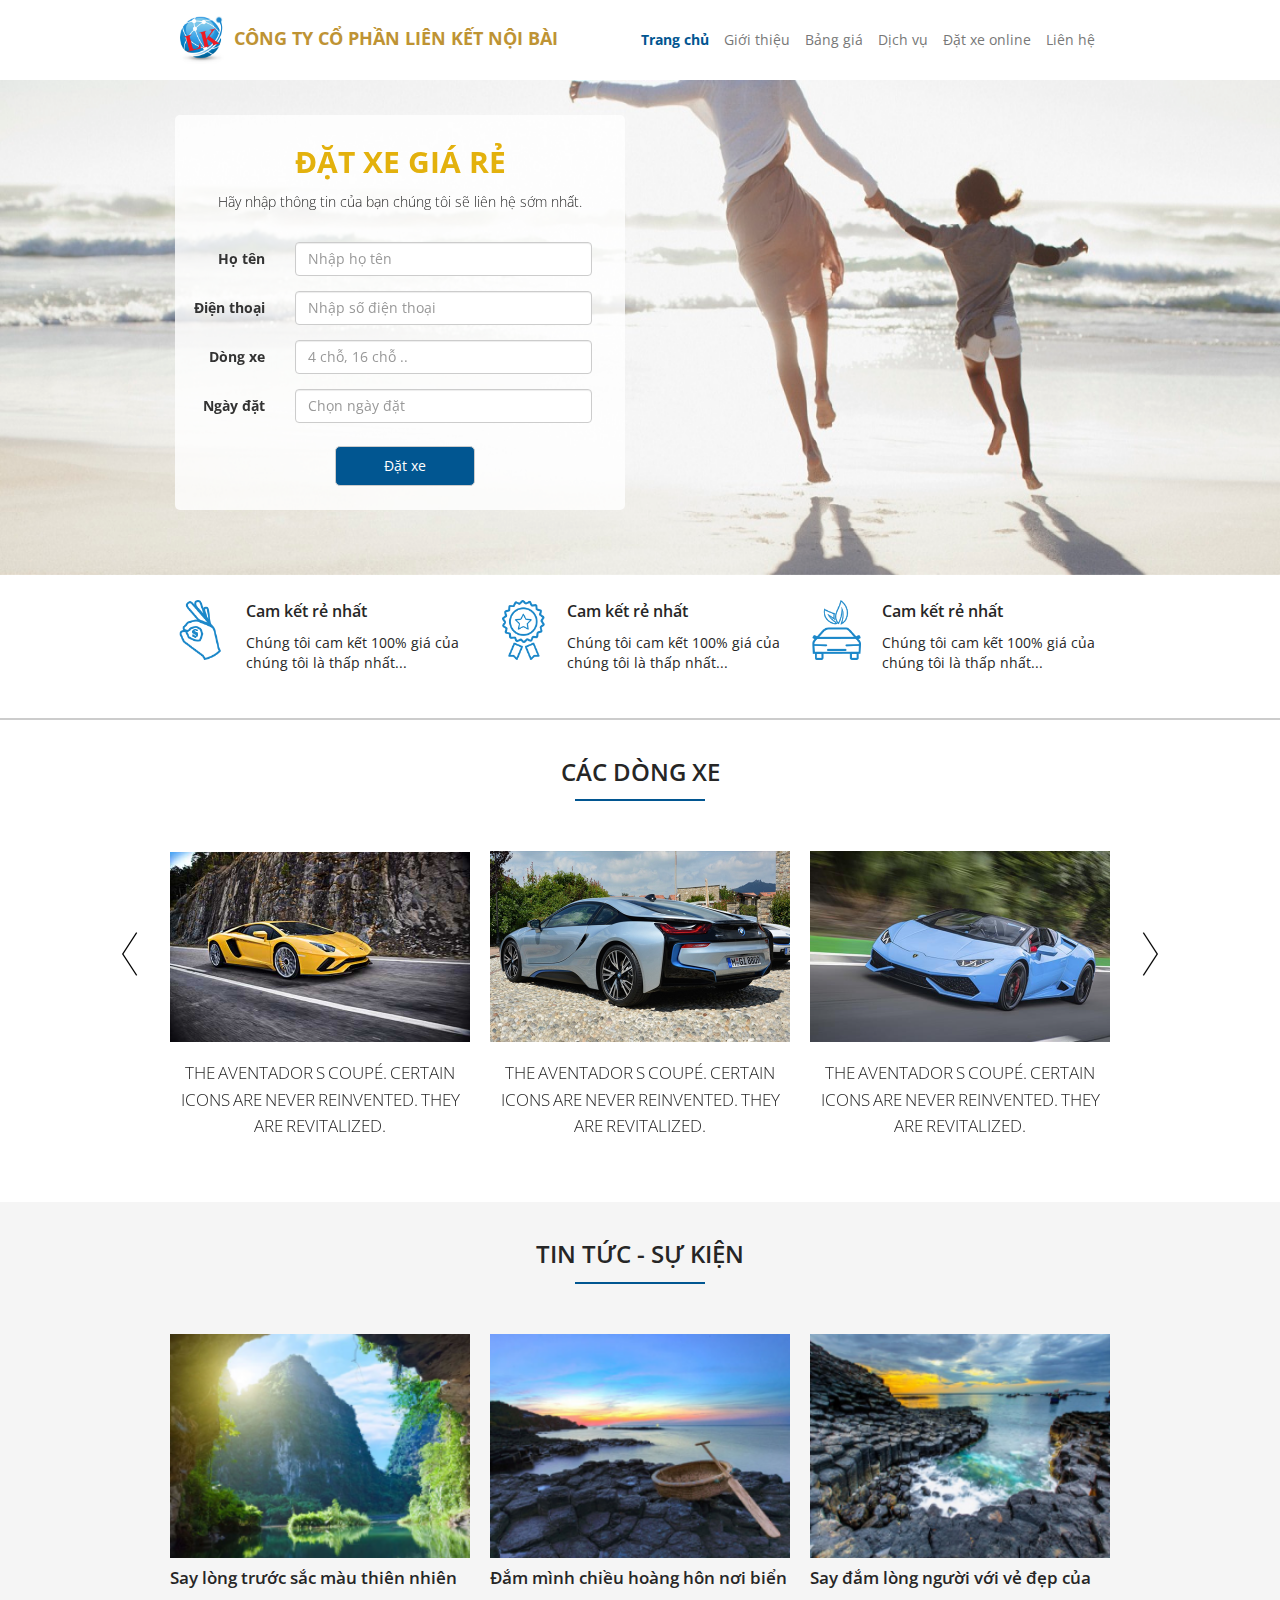
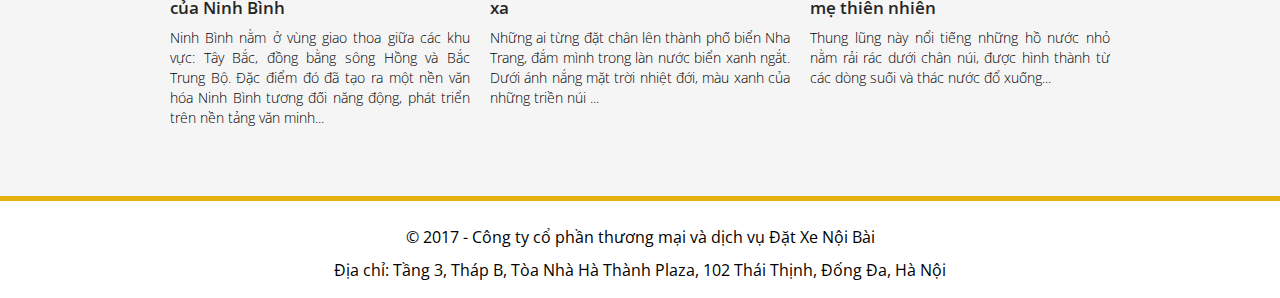
==== index.html @ 9df7e5ad "first commit" ====
<!DOCTYPE html>
<html lang="en">
<head>
	<meta charset="UTF-8">
	<title>Công ty cổ phần liên kết nội bài</title>
	<meta name="viewport" content="width=device-width, initial-scale=1">
	<link rel="stylesheet" href="bootstrap/css/bootstrap.css">
	<link rel="stylesheet" href="jquery-ui/jquery-ui.min.css">
	<link rel="stylesheet" href="CSS/owl.carousel.min.css">
	<link rel="stylesheet" href="CSS/style.css">
	<link href="https://fonts.googleapis.com/css?family=Open+Sans:300,400,600,700" rel="stylesheet">
</head>
<body>
	
	<header class="header">

		<div class="header-content">
			<nav class="navbar navbar-default fix-nav" role="navigation">
				<!-- <div class="container-fluid"> -->
					<!-- Brand and toggle get grouped for better mobile display -->
					<div class="navbar-header">
						<button type="button" class="navbar-toggle fix-navbar-toggle" data-toggle="collapse" data-target=".navbar-ex1-collapse">
							<span class="sr-only">Toggle navigation</span>
							<span class="icon-bar fix-icon-bar"></span>
							<span class="icon-bar fix-icon-bar"></span>
							<span class="icon-bar fix-icon-bar"></span>
							<span class="icon-bar fix-icon-bar"></span>
						</button>
						<a class="navbar-brand fix_a_navbar-brand" href="#">
							
							<p class="content-logo"><img src="images/logo.jpg" alt="" class="image-logo" style="margin-right:10px">Công ty cổ phần liên kết Nội Bài</p>
						</a>
					</div>
			
					<!-- Collect the nav links, forms, and other content for toggling -->
					<div class="collapse navbar-collapse navbar-ex1-collapse fix_collapse">
						<ul class="nav navbar-nav navbar-right">
							<li><a href="#" class="active">Trang chủ</a></li>
							<li><a href="#">Giới thiệu</a></li>
							<li><a href="#">Bảng giá</a></li>
							<li><a href="#">Dịch vụ</a></li>
							<li><a href="#">Đặt xe online</a></li>
							<li><a href="#">Liên hệ</a></li>
						</ul>
					</div><!-- /.navbar-collapse -->
				<!-- </div> -->
			</nav>
		</div> <!-- END HEADER-CONTENT -->

	</header> <!-- END HEADER -->

	<div class="main-content">

		<div class="slider">
			

			<div id="carousel-example-generic" class="carousel slide" data-ride="carousel">
			
				<div class="carousel-inner" role="listbox">

					<div class="item active">
						<img src="images/anh6.jpg" alt="...">
					</div>
					<div class="item">
						<img src="images/anh6.jpg" alt="...">
					</div>

				</div>
			</div>
		

			<div class="div-form">
				
				<div class="form1">

					<div class="form-header">
						Đặt xe giá rẻ
					</div>
					<div class="form-title">
						Hãy nhập thông tin của bạn chúng tôi sẽ liên hệ sớm nhất.
					</div>

					<div class="form-content">

						<form class="form-horizontal">
							<div class="form-group">
								<label class="control-label col-sm-3" for="email">Họ tên</label>
								<div class="col-sm-9">
									<input type="email" class="form-control fix-input-form-control" id="email" placeholder="Nhập họ tên">
								</div>
							</div>
							<div class="form-group">
								<label class="control-label col-sm-3" for="pwd">Điện thoại</label>
								<div class="col-sm-9"> 
									<input type="password" class="form-control fix-input-form-control" id="pwd" placeholder="Nhập số điện thoại">
								</div>
							</div>
							<div class="form-group">
								<label class="control-label col-sm-3" for="pwd">Dòng xe</label>
								<div class="col-sm-9"> 
									<input type="password" class="form-control fix-input-form-control" id="pwd" placeholder="4 chỗ, 16 chỗ ..">
								</div>
							</div>
							<div class="form-group">
								<label class="control-label col-sm-3" for="pwd">Ngày đặt</label>
								<div class="col-sm-9"> 

									<input type="text" class="form-control fix-input-form-control" id="datepicker" placeholder="Chọn ngày đặt"><i class="fa fa-calendar-o calender-in-form" aria-hidden="true"></i>
									

								</div>
							</div>
							<div class="form-group"> 
								<div class="col-sm-offset-4 col-sm-10 fix_button_submit">
									<button type="submit" class="btn btn-default submit">Đặt xe</button>
								</div>
							</div>
						</form>
						
					</div>

				</div>	
			
			</div> 
	
		</div> 
		
		<div class="services reset-0">

			<div class="div-services">

				<div class="col-sm-4 col-xs-4 reset-left">
					<div class="col-sm-3 reset-0">
						<div class="div-img">
							<img src="images/86c2e55bd0b771bb97504ca73b052439.png" alt="" class="img-one-service">	
						</div>
					</div>

					<div class="col-sm-9 reset-0 padding-5-left">
						<div>
							<p class="service-title">Cam kết rẻ nhất</p>
						</div>
						<div class="mobile">
							<p class="service-content">Chúng tôi cam kết 100% giá của chúng tôi là thấp nhất...</p>
						</div>
					</div>
				</div> <!-- END ONE COLUMN SERVICE -->

				<div class="col-sm-4 col-xs-4 reset-center">
					<div class="col-sm-3 reset-0">
						<div class="div-img">
							<img src="images/9d8791331ab81f0247b339f994df33d6.png" alt="" class="img-one-service">	
						</div>
					</div>

					<div class="col-sm-9 reset-0 padding-5-left">
						<div>
							<p class="service-title">Cam kết rẻ nhất</p>
						</div>
						<div class="mobile">
							<p class="service-content">Chúng tôi cam kết 100% giá của chúng tôi là thấp nhất...</p>
						</div>
					</div>
				</div> <!-- END ONE COLUMN SERVICE -->

				<div class="col-sm-4 col-xs-4 reset-right">
					<div class="col-sm-3 reset-0">
						<div class="div-img">
							<img src="images/4c4c38742106ce88b20e483801cf53cd.png" alt="" class="img-one-service">	
						</div>
					</div>

					<div class="col-sm-9 reset-0 padding-5-left">
						<div>
							<p class="service-title">Cam kết rẻ nhất</p>
						</div>
						<div class="mobile">
							<p class="service-content">Chúng tôi cam kết 100% giá của chúng tôi là thấp nhất...</p>
						</div>
					</div>
				</div> <!-- END ONE COLUMN SERVICE -->

			</div>	
			
		</div><!-- END SERVICE-->



		<div class="cars">

			<div class="cars-header">
				<p class="cars-header-content">Các dòng xe</p>
			</div>

			<div class="cars-main">


				<div class="owl-carousel">

					<div class="reset-center">
						<div class="thumb car-mobile">
							<img src="images/image1.png" alt="">
						</div>
						<h3 class="cars-title">
							<a href="#" class="cars-title-link">THE AVENTADOR S COUPÉ. CERTAIN ICONS ARE NEVER REINVENTED. THEY ARE REVITALIZED.</a>
						</h3>
					</div>

					<div class="reset-center">
						<div class="thumb car-mobile">
							<img src="images/image2.png" alt="">
						</div>
						<h3 class="cars-title">
							<a href="#" class="cars-title-link">THE AVENTADOR S COUPÉ. CERTAIN ICONS ARE NEVER REINVENTED. THEY ARE REVITALIZED.</a>
						</h3>
					</div>

					<div class="reset-center">
						<div class="thumb car-mobile">
							<img src="images/image3.png" alt="">
						</div>
						<h3 class="cars-title">
							<a href="#" class="cars-title-link">THE AVENTADOR S COUPÉ. CERTAIN ICONS ARE NEVER REINVENTED. THEY ARE REVITALIZED.</a>
						</h3>
					</div>

					<div class="reset-center">
						<div class="thumb car-mobile">
							<img src="images/image1.png" alt="">
						</div>
						<h3 class="cars-title">
							<a href="#" class="cars-title-link">THE AVENTADOR S COUPÉ. CERTAIN ICONS ARE NEVER REINVENTED. THEY ARE REVITALIZED.</a>
						</h3>
					</div>

					<div class="reset-center">
						<div class="thumb car-mobile">
							<img src="images/image2.png" alt="">
						</div>
						<h3 class="cars-title">
							<a href="#" class="cars-title-link">THE AVENTADOR S COUPÉ. CERTAIN ICONS ARE NEVER REINVENTED. THEY ARE REVITALIZED.</a>
						</h3>
					</div>


		



				</div>


				</div>

				<div class="owl-controls">
					<div class="owl-nav">
						<div class="owl-prev1"><img src="images/prev.png" alt=""></div>
						<div class="owl-next1"><img src="images/next.png" alt=""></div>
					</div>
				</div>



		</div>
		<!-- END CAR-->


		<div class="news">
			<div class="cars-header">
				<p class="cars-header-content">Tin tức - Sự kiện</p>
			</div>

			<div class="news-main">

				<div class="col-sm-4  reset-0 reset-center">
					<div class="thumb">
						<img src="images/image4.png" alt="">

						<h2 class="news-title">
						<a href="#" class="news-title-link">Say lòng trước sắc màu thiên nhiên của Ninh Bình</a>
					</h2>
					<div>
						<p class="news-content">Ninh Bình nằm ở vùng giao thoa giữa các khu vực: Tây Bắc, đồng bằng sông Hồng và Bắc Trung Bộ. Đặc điểm đó đã tạo ra một nền văn hóa Ninh Bình tương đối năng động, phát triển trên nền tảng văn minh...</p>
					</div>
					</div>
					
				</div>
				<!-- end one column-news -->

				<div class="col-sm-4 reset-0 reset-center news-mobile">
					<div class="thumb">
						<img src="images/image5.png" alt="">
						<h2 class="news-title">
						<a href="#" class="news-title-link">Đắm mình chiều hoàng hôn nơi biển xa</a>
					</h2>
					<div>
						<p class="news-content">Những ai từng đặt chân lên thành phố biển Nha Trang, đắm mình trong làn nước biển xanh ngắt. Dưới ánh nắng mặt trời nhiệt đới, màu xanh của những triền núi ...</p>
					</div>
					</div>
					
				</div>
				<!-- end one column-news -->

				<div class="col-sm-4 reset-0 reset-center  news-mobile">
					<div class="thumb">
						<img src="images/image6.png" alt="">
						<h2 class="news-title">
						<a href="#" class="news-title-link">Say đắm lòng người với vẻ đẹp của mẹ thiên nhiên</a>
					</h2>
					<div>
						<p class="news-content">Thung lũng này nổi tiếng những hồ nước nhỏ nằm rải rác dưới chân núi, được hình thành từ các dòng suối và thác nước đổ xuống...</p>
					</div>
					</div>
					
				</div>
				<!-- end one column-news -->
			</div>
		
		</div><!-- END NEWS-->

	</div> <!-- END MAIN_CONTENT -->

	<footer class="footer">
		<div class="footer-content footer1">
			© 2017 - Công ty cổ phần thương mại và dịch vụ Đặt Xe Nội Bài
		</div>

		<div class="footer-content footer2">
			Địa chỉ: Tầng 3, Tháp B, Tòa Nhà Hà Thành Plaza, 102 Thái Thịnh, Đống Đa, Hà Nội
		</div>
	</footer>

<!-- JS -->
<script src="bootstrap/jquery/jquery.min.js"></script>
<script src="bootstrap/js/bootstrap.js"></script>
<script src="jquery-ui/jquery-ui.min.js"></script>
<script src="JS/owl.carousel.min.js"></script>
<script src="JS/main.js"></script>
<script>
	$( function() {
		$( "#datepicker" ).datepicker();
	} );
</script>


</body>
</html>
---- CSS/style.css ----
* {
	padding: 0;
	margin: 0;
	border: none;
}

body {
	font-family: 'Open Sans', sans-serif;
}

/*----------------------------------------------RESET-------------------------------------------------*/
.reset-0 {
	padding-left: 0px;
	padding-right: 0px;
}

.reset-left {
	padding-left: 0px;
	padding-right: 10px;
}

.reset-center {
	padding-left: 10px;
	padding-right: 10px;
}

.reset-right {
	padding-left: 10px;
	padding-right: 0px;
}

/*-----------------------------------------------HEADER-------------------------------------------------*/
.header-content {
	max-width: 940px;
	margin: 0px auto;
}
.image-logo {
	width: 44px;
	height: 48px;
}
.content-logo {
	padding-top: 1px;
	margin-bottom: 0px;
	font-size: 18px;
	font-weight: bold;
	text-align: center;
	color: #BE9334;
	text-transform: uppercase;
	padding-left: 10px;
}
.fix-nav {
	margin-bottom: 0px;
	background-color: #fff;
	border: none;
	padding-top: 15px;
    padding-bottom: 15px;
}
.fix_a_navbar-brand {
	padding-top: 0px;
	padding-bottom: 0px;
	padding-right: 0px;
	padding-left: 0px;
}
.fix_collapse {
	/*padding-right: 0px;*/
}
.header-content ul li a {
	padding-left: 0px;
}
.header-content ul li a.active {
  font-size: 14px;
  font-weight: bold;
  font-style: normal;
  font-stretch: normal;
  line-height: normal;
  letter-spacing: normal;
  /*text-align: center;*/
  color: #015691;
}

.navbar-default .fix-navbar-toggle .fix-icon-bar {
	margin-top: 1.5px;
	/*background-color: #000;*/
	height: 3px;

}
.fix-navbar-toggle {
	border: none;
	margin-top: 2px;
}

.navbar-default .fix-navbar-toggle .icon-bar {
    background-color: #000;
}

.navbar-default .fix-navbar-toggle:hover, .navbar-default .fix-navbar-toggle:focus {
    background-color: #fff;
}

/*---------------------------------------------MAIN_CONTENT-------------------------------------------------*/


/*----------------------SLIDER--------------------------*/

/*slide*/
.slider {
	width: 100%;
	position: relative;
	height: 495px;
}
.slider img {
	width: 100%;

}
.carousel-inner > .item > img {
	height: 495px;
}

/*Form*/
.div-form {
	max-width: 930px;
	margin: 0 auto;
}
.form1 {
	position: absolute;
	top:35px;
	width: 450px;
	height: 395px;
	border-radius: 5px;
	background-color: rgba(255, 255, 255, 0.8);
}
.form-header {
	font-size: 30px;
	font-weight: bold;
	text-align: center;
	color: #e3b10d;
	text-transform: uppercase;
	padding-top: 26px;
}
.form-title{
	font-size: 14px;
	font-weight: 300;
	text-align: center;
	color: #262626;
	padding-top: 8px;
	padding-bottom: 30px;
}
button.submit {
	width: 140px;
	height: 40px;
	border-radius: 5px;
	background-color: #015691;
	color: #ffffff;
	font-size: 14px;
	margin-top: 8px;
}
.fix-input-form-control{
	width: 90%;
}

#datepicker {
	position: relative;
}

.calender-in-form {
	position: absolute;
	top: 10px;
	right: 60px;
}



/*------------------------SERVICE-----------------------*/
.services {
	border-bottom: 2px solid #ccc;
	clear: both;
}
.div-services {
	max-width: 940px;
	margin: auto;
	overflow: hidden;
	padding-top: 25px;
	padding-bottom: 35px;
}
.div-img{
	/*width: 60px;*/
}
.img-one-service {
	width: 60px;
	height: 60px;
}

.service-title {
	font-size: 16px;
	font-weight: 600;
	/*text-align: center;*/
	color: #262626;
}

.service-content {
	font-size: 14px;
	color: #262626;
}

/*------------------------CARS--------------------------*/

.cars-header{
	padding-top: 35px;
	padding-bottom: 50px;
}
.cars-header:after {
	content: '';
	display: block;
	width: 130px;
	border: solid 1px #015691;
	margin: 0 auto;
}
.cars-header-content {
	font-size: 24px;
	font-weight: 600;
	color: #262626;
	text-transform: uppercase;
	text-align: center;
}

/*car-main*/
.cars-main {
	max-width: 960px;
	margin: 0px auto;
	overflow: hidden;
	padding-bottom: 20px;

}
.cars-main img {
	max-width: 100%;

}
.thumb {
	max-width: 300px;
}
.cars-title {
	margin-top: 0px;
	margin-bottom: 0px;
	padding-top: 15px;
	text-align: center;
}

.cars-title-link{
	font-size: 17px;
	font-weight: 300;
	color: #262626;
	word-spacing: -1px;
}
.owl-item .active {
	max-width: 300px;
	padding-right: 0px;
}
.cars-main p {
	font-size: 17px;
	font-weight: 300;
	color: #262626;
	text-align: center;
	padding-top: 15px;
	padding-bottom: 0px;
	padding-top: 15px;
	padding-bottom: 0px;
}
/*-- Chỉnh phần Carousel Car*/
.owl-prev1 {
	min-height: 46px;
	max-width: 20px;
	float: left;
}

.owl-next1 {
	min-height: 46px;
	max-width: 20px;
	float: right;
}

.owl-controls{
    max-width: 1040px;
    min-width: 980px;
    margin: auto;
	overflow: hidden;
    position: relative;
    top: -225px;
    /*padding-right: 20px*/
}


/*------------------------------NEWS--------------------------------*/
.news {
	background-color: #f5f5f5;
}
/*news-main*/
.news-main {
	max-width: 960px;
	margin: 0px auto;
	overflow: hidden;
	padding-bottom: 58px;
}
.news-main img {
	width: 100%;
}
.news-title {
	line-height: 1;
	margin-top: 0px;
	/*text-align: center;*/
}
.news-title-link {
	font-size: 17px;
	font-weight: 600;
	text-align: justify;
	color: #262626;
}
.news-content {
	font-size: 14px;
	font-weight: 300;
	text-align: justify;
	color: #000000;
}


/*-------------------------------FOOTER-------------------------------------*/
.footer {
  	border-top: solid 5px #e4b10d;
}
.footer-content{
	font-size: 16px;
	color: #000000;
	text-align: center;
}
.footer1{
	margin-top: 25px;
	margin-bottom: 10px;
	font-weight: normal;
}
.footer2 {
	margin-bottom: 16px;
}


/*-----------------CONFIG DESTOP, MOBILE---------------------*/

/*------Cho mobile--------*/

@media screen and (max-width: 767px) and (min-width: 425px) {
/*Mobile 425-767*/
/*header*/
.image-logo {
	width: 32px;
	height: 34.8px;
}

.content-logo {
	font-size: 16px;
	margin-bottom: 0px;
	padding-top: 8px;
	padding-left: 12px;
}
.header-content ul li a {
	padding-left: 15px;
}
.fix-nav {
	padding-top: 5px;
    padding-bottom: 5px;
}
.fix-navbar-toggle {
	border: none;
	margin-top: 2px;
	padding-right: 0px;
}

/*Slide and form*/
.div-form {
	max-width: 390px;
}

.control-label{
	display: none;
}

.form1 {
	top:25px;
	width: 390px;
	height: 420px;
}

.fix-input-form-control {
    width: 85%;
    margin: 0 auto;
}
.form-title {
    padding-top: 8px;
    padding-bottom: 12px;
    padding-left: 20px;
    padding-right: 20px;
}
.fix_button_submit {
	text-align: center;
}

/*service*/
.mobile {
	display: none;
}
.img-one-service {
	width: 24px;
	height: 24px;
}
.service-title {
	font-size: 12px;
	text-align: center;
}
.div-img{
	text-align: center;
	margin-bottom: 6px;
}
.div-services {
    padding-top: 10px;
    padding-bottom: 15px;
}
.services {
    border-bottom: 1px solid #ccc;
}

/*CAR*/
.thumb {
    margin: auto;
}

.cars-title {
	display: none;
}

.cars-main {
	width: 95%;
}

.reset-center {
	padding-left: 0px;
	padding-right: 0px;

}

.owl-item{
	width: 90%;
}


/*// Courosel Car*/
.owl-controls{
	display: none;
}

.owl-stage {
	left: -50px;
}
.owl-item {

}


/*NEWS*/
.news-mobile {
	display: none;
}

/*FOOTER*/
.footer-content{
	font-size: 12px;
}
.footer1{
	margin-top: 12px;
	margin-bottom: 9px;
	font-weight: normal;
}
.footer2 {
	margin-bottom: 16px;
	margin-left: 7px;
	margin-right: 7px;
}
/*END MEDIA Mobile 425 - 767*/
}





@media screen and (max-width: 424px) and (min-width: 375px) {

/*header*/
.image-logo {
	width: 32px;
	height: 34.8px;
}

.content-logo {
	font-size: 15px;
	font-weight: 600;
	color: #BE9334;
	text-transform: uppercase;
	margin-bottom: 0px;
	padding-top: 8px;
	padding-left: 12px;
}
.header-content ul li a {
	padding-left: 15px;
}
.fix-nav {
	margin-bottom: 0px;
	background-color: #fff;
	border: none;
	padding-top: 5px;
    padding-bottom: 5px;
}
.fix-navbar-toggle {
	border: none;
	margin-top: 2px;
	padding-right: 0px;
}

/*Slide and form*/
.div-form {
	max-width: 350px;
	margin: 0 auto;
}

.control-label{
	display: none;
}


.form1 {
	position: absolute;
	top:25px;
	width: 350px;
	height: 420px;
	border-radius: 5px;
	background-color: rgba(255, 255, 255, 0.8);
}

.fix-input-form-control {
    width: 85%;
    margin: 0 auto;
}
.form-title {
    padding-top: 8px;
    padding-bottom: 12px;
    padding-left: 20px;
    padding-right: 20px;
}
.fix_button_submit {
	text-align: center;
}

/*service*/
.mobile {
	display: none;
}
.img-one-service {
	width: 24px;
	height: 24px;
}
.service-title {
	font-size: 12px;
	font-weight: 600;
	text-align: center;
	color: #262626;
}
.div-img{
	text-align: center;
	margin-bottom: 6px;
}
.div-services {
    max-width: 940px;
    margin: auto;
    overflow: hidden;
    padding-top: 10px;
    padding-bottom: 15px;
}
.services {
    border-bottom: 1px solid #ccc;
    clear: both;
}

/*CAR*/

.cars-title {
	display: none;
}

.cars-main {
	width: 95%;
	/*margin: auto;*/
	/*max-width: 500px;*/
}
.thumb {
	/*margin-left: 100px;*/
    /*min-width: 150px;*/
    /*max-width: 350px;*/
    /*min-width: 300px;*/
/*  	margin-left: 50px;
  	padding-right: 70px;*/
    /*margin: auto;*/
    max-width: 300px;
    margin: auto;
}
.reset-center {
	padding-left: 0px;
	padding-right: 0px;

}

.owl-item{
	width: 90%;
}


/*// Courosel Car*/
.owl-controls{
	display: none;
}

.owl-stage {
	left: -25px;
}
.owl-item {

}


/*NEWS*/
.news-mobile {
	display: none;
}

/*FOOTER*/
.footer-content{
	font-size: 12px;
	color: #000000;
	text-align: center;
	padding: 0px 7px;
}
.footer1{
	margin-top: 12px;
	margin-bottom: 9px;
	font-weight: normal;
}
.footer2 {
	margin-bottom: 16px;
	margin-left: 7px;
	margin-right: 7px;
}
/*END MEDIA Mobile 375 - 424*/
}








@media screen and (max-width: 374px) and (min-width: 0px) {

/*header*/
.image-logo {
	width: 28px;
	height: 30.8px;
}

.content-logo {
	font-size: 12px;
	font-weight: 600;
	color: #BE9334;
	text-transform: uppercase;
	margin-bottom: 0px;
	padding-top: 8px;
	padding-left: 12px;
}
.header-content ul li a {
	padding-left: 15px;
}
.fix-nav {
	margin-bottom: 0px;
	background-color: #fff;
	border: none;
	padding-top: 5px;
    padding-bottom: 5px;
}
.fix-navbar-toggle {
	border: none;
	margin-top: 2px;
	padding-right: 0px;
}


/*Slide and form*/
.div-form {
	max-width: 300px;
	margin: 0 auto;
}

.control-label{
	display: none;
}


.form1 {
	position: absolute;
	top:25px;
	width: 300px;
	height: 420px;
	border-radius: 5px;
	background-color: rgba(255, 255, 255, 0.8);
}

.fix-input-form-control {
    width: 85%;
    margin: 0 auto;
}
.form-title {
    padding-top: 8px;
    padding-bottom: 12px;
    padding-left: 20px;
    padding-right: 20px;
}
.fix_button_submit {
	text-align: center;
}
.form-header{
	font-size: 25px;
}
.form-title {
	font-size: 12px;
}
/*service*/
.mobile {
	display: none;
}
.img-one-service {
	width: 24px;
	height: 24px;
}
.service-title {
	font-size: 12px;
	font-weight: 600;
	text-align: center;
	color: #262626;
}
.div-img{
	text-align: center;
	margin-bottom: 6px;
}
.div-services {
    max-width: 940px;
    margin: auto;
    overflow: hidden;
    padding-top: 10px;
    padding-bottom: 15px;
}
.services {
    border-bottom: 1px solid #ccc;
    clear: both;
    padding: 0px 5px;
}

/*CAR*/

.cars-title {
	display: none;
}

.cars-main {
	/*width: 95%;*/
	/*margin: auto;*/
	/*max-width: 500px;*/
}
.thumb {
	/*margin-left: 100px;*/
    /*min-width: 150px;*/
    /*max-width: 350px;*/
    /*min-width: 300px;*/
/*  	margin-left: 50px;
  	padding-right: 70px;*/
    /*margin: auto;*/
    max-width: 250px;
    margin: auto;
}
.reset-center {
	padding-left: 0px;
	padding-right: 0px;

}

.owl-item{
	/*width: 70%;*/
}


/*// Courosel Car*/
.owl-controls{
	display: none;
}

.owl-stage {
	left: -20px;
}



/*NEWS*/
.news-mobile {
	display: none;
}

/*FOOTER*/
.footer-content{
	font-size: 12px;
	color: #000000;
	text-align: center;
	padding: 0px 7px;
}
.footer1{
	margin-top: 12px;
	margin-bottom: 9px;
	font-weight: normal;
}
.footer2 {
	margin-bottom: 16px;
	margin-left: 7px;
	margin-right: 7px;
}
/*END MEDIA Mobile 0 - 374*/
}



/*Cho Table*/
@media screen and (max-width: 939px) and (min-width: 768px) {

/*Header*/

/*header*/
.image-logo {
	width: 32px;
	height: 34.8px;
}

.content-logo {
	font-size: 16px;
	font-weight: 600;
	color: #BE9334;
	text-transform: uppercase;
	margin-bottom: 0px;
	padding-top: 8px;
	padding-left: 12px;
}
.header-content ul li a {
	padding-left: 15px;
}
.fix-nav {
	margin-bottom: 0px;
	background-color: #fff;
	border: none;
	padding-top: 5px;
    padding-bottom: 5px;
}

.header-content ul li a {
	padding-left: 0px;
	padding-right: 10px;
}

/*Side and form*/
.div-form {
	max-width: 450px;
	margin: 0 auto;
}

/*service*/
.reset-left {
	padding-left: 0px;
	padding-right: 0px;
}

.reset-center {
	padding-left: 0px;
	padding-right: 0px;
}

.reset-right {
	padding-left: 0px;
	padding-right: 0px;
}

/*CAR*/
.cars-main {
	width: 93%;
	margin: auto;
}
.thumb {
/*	margin-left: 50px;*/
    max-width: 300px;
    width: 93%;
    margin: auto;
}

/*Carousel Carr*/
.owl-controls{
	/*display: none;*/
	max-width: 940px;
	min-width: 768px;
	margin: auto;
	overflow: hidden;
	position: relative;
	top: -210px;
}
.cars-title {
    max-width: 240px;
    margin: 0 auto;
}
.cars-title-link{
	font-size: 14px;
	font-weight: 300;
	color: #262626;
	word-spacing: -1px;
}


/*News*/
.news-main {
	width: 95%;
	/*margin: auto;*/
	/*max-width: 500px;*/
}

.news-title-link {
	font-size: 15px;
	font-weight: 600;
	text-align: justify;
	color: #262626;
}

.news-content {
	font-size: 13px;
	font-weight: 300;
	text-align: justify;
	color: #000000;
}

/*END MEDIA TAPLET*/
}
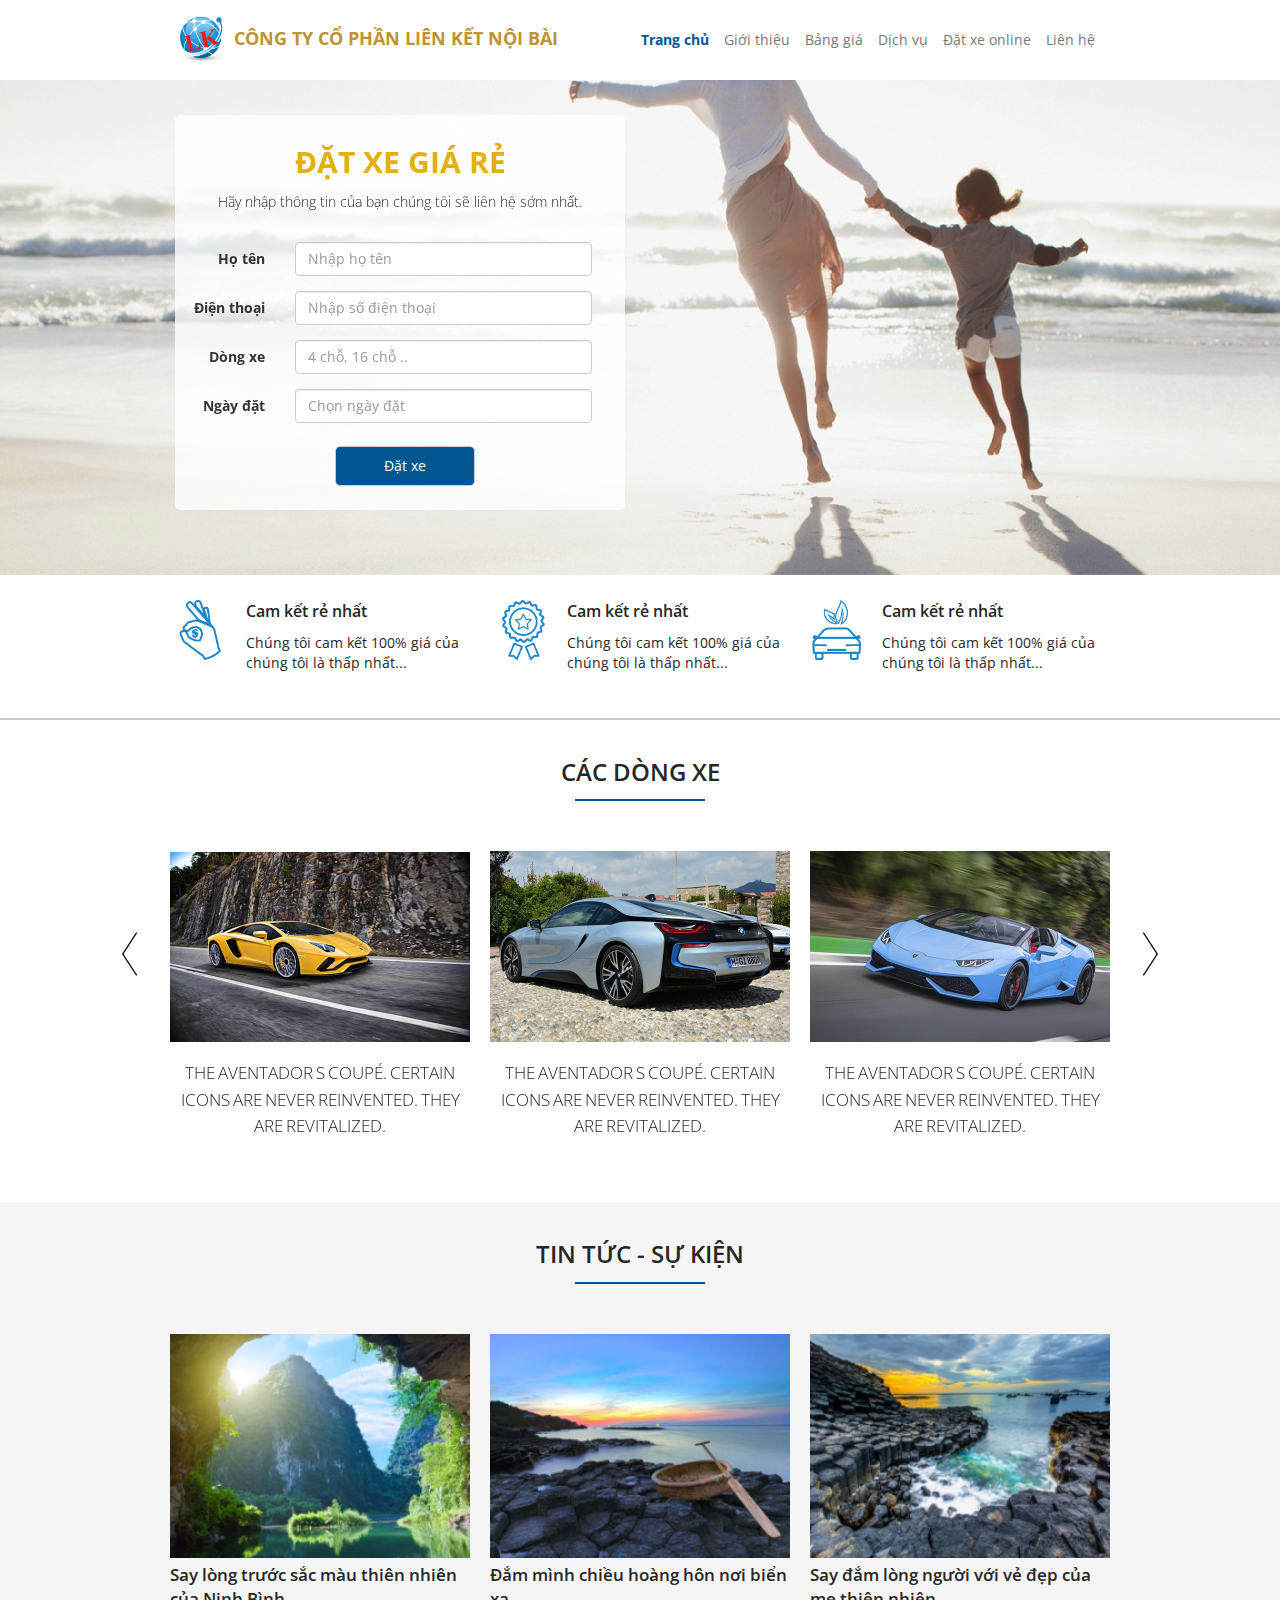
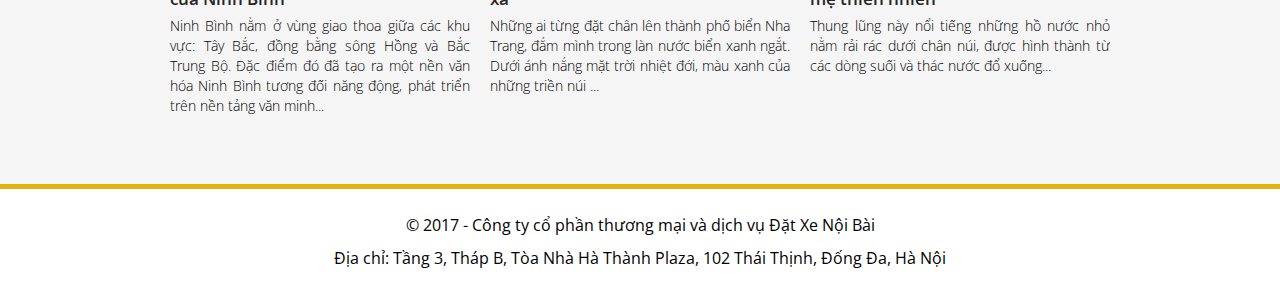
==== commit 9df5178d: "Fix CSS" ====
--- a/index.html
+++ b/index.html
@@ -273,7 +273,7 @@
 			<div class="news-main">
 
 				<div class="col-sm-4  reset-0 reset-center">
-					<div class="thumb">
+					<div class="thumb thumb-new">
 						<img src="images/image4.png" alt="">
 
 						<h2 class="news-title">
@@ -288,7 +288,7 @@
 				<!-- end one column-news -->
 
 				<div class="col-sm-4 reset-0 reset-center news-mobile">
-					<div class="thumb">
+					<div class="thumb thumb-new">
 						<img src="images/image5.png" alt="">
 						<h2 class="news-title">
 						<a href="#" class="news-title-link">Đắm mình chiều hoàng hôn nơi biển xa</a>
@@ -302,7 +302,7 @@
 				<!-- end one column-news -->
 
 				<div class="col-sm-4 reset-0 reset-center  news-mobile">
-					<div class="thumb">
+					<div class="thumb thumb-new">
 						<img src="images/image6.png" alt="">
 						<h2 class="news-title">
 						<a href="#" class="news-title-link">Say đắm lòng người với vẻ đẹp của mẹ thiên nhiên</a>
--- a/CSS/style.css
+++ b/CSS/style.css
@@ -1,4 +1,3 @@
-
 * {
 	padding: 0;
 	margin: 0;
@@ -9,7 +8,7 @@
 	font-family: 'Open Sans', sans-serif;
 }
 
-/*----------------------------------------------RESET-------------------------------------------------*/
+/*-------------RESET------------*/
 .reset-0 {
 	padding-left: 0px;
 	padding-right: 0px;
@@ -30,7 +29,7 @@
 	padding-right: 0px;
 }
 
-/*-----------------------------------------------HEADER-------------------------------------------------*/
+/*----------------HEADER-------------*/
 .header-content {
 	max-width: 940px;
 	margin: 0px auto;
@@ -69,19 +68,17 @@
 	padding-left: 0px;
 }
 .header-content ul li a.active {
-  font-size: 14px;
-  font-weight: bold;
-  font-style: normal;
-  font-stretch: normal;
-  line-height: normal;
-  letter-spacing: normal;
-  /*text-align: center;*/
-  color: #015691;
+	font-size: 14px;
+	font-weight: bold;
+	font-style: normal;
+	font-stretch: normal;
+	line-height: normal;
+	letter-spacing: normal;
+	color: #015691;
 }
 
 .navbar-default .fix-navbar-toggle .fix-icon-bar {
 	margin-top: 1.5px;
-	/*background-color: #000;*/
 	height: 3px;
 
 }
@@ -89,7 +86,6 @@
 	border: none;
 	margin-top: 2px;
 }
-
 .navbar-default .fix-navbar-toggle .icon-bar {
     background-color: #000;
 }
@@ -98,10 +94,8 @@
     background-color: #fff;
 }
 
-/*---------------------------------------------MAIN_CONTENT-------------------------------------------------*/
-
-
-/*----------------------SLIDER--------------------------*/
+
+/*------------SLIDER---------------*/
 
 /*slide*/
 .slider {
@@ -158,20 +152,16 @@
 .fix-input-form-control{
 	width: 90%;
 }
-
 #datepicker {
 	position: relative;
 }
-
 .calender-in-form {
 	position: absolute;
 	top: 10px;
 	right: 60px;
 }
 
-
-
-/*------------------------SERVICE-----------------------*/
+/*---------------------SERVICE------------------*/
 .services {
 	border-bottom: 2px solid #ccc;
 	clear: both;
@@ -194,16 +184,14 @@
 .service-title {
 	font-size: 16px;
 	font-weight: 600;
-	/*text-align: center;*/
 	color: #262626;
 }
-
 .service-content {
 	font-size: 14px;
 	color: #262626;
 }
 
-/*------------------------CARS--------------------------*/
+/*------------------------CARS----------------------*/
 
 .cars-header{
 	padding-top: 35px;
@@ -233,7 +221,7 @@
 
 }
 .cars-main img {
-	max-width: 100%;
+	/*max-width: 100%;*/
 
 }
 .thumb {
@@ -289,8 +277,7 @@
     /*padding-right: 20px*/
 }
 
-
-/*------------------------------NEWS--------------------------------*/
+/*----------------NEWS---------------*/
 .news {
 	background-color: #f5f5f5;
 }
@@ -305,9 +292,8 @@
 	width: 100%;
 }
 .news-title {
-	line-height: 1;
+	line-height: 0.8;
 	margin-top: 0px;
-	/*text-align: center;*/
 }
 .news-title-link {
 	font-size: 17px;
@@ -322,8 +308,7 @@
 	color: #000000;
 }
 
-
-/*-------------------------------FOOTER-------------------------------------*/
+/*---------------FOOTER-------------*/
 .footer {
   	border-top: solid 5px #e4b10d;
 }
@@ -342,615 +327,284 @@
 }
 
 
-/*-----------------CONFIG DESTOP, MOBILE---------------------*/
-
-/*------Cho mobile--------*/
-
-@media screen and (max-width: 767px) and (min-width: 425px) {
-/*Mobile 425-767*/
-/*header*/
-.image-logo {
-	width: 32px;
-	height: 34.8px;
-}
-
-.content-logo {
-	font-size: 16px;
-	margin-bottom: 0px;
-	padding-top: 8px;
-	padding-left: 12px;
-}
-.header-content ul li a {
-	padding-left: 15px;
-}
-.fix-nav {
-	padding-top: 5px;
-    padding-bottom: 5px;
-}
-.fix-navbar-toggle {
-	border: none;
-	margin-top: 2px;
-	padding-right: 0px;
-}
-
-/*Slide and form*/
-.div-form {
-	max-width: 390px;
-}
-
-.control-label{
-	display: none;
-}
-
-.form1 {
-	top:25px;
-	width: 390px;
-	height: 420px;
-}
-
-.fix-input-form-control {
-    width: 85%;
-    margin: 0 auto;
-}
-.form-title {
-    padding-top: 8px;
-    padding-bottom: 12px;
-    padding-left: 20px;
-    padding-right: 20px;
-}
-.fix_button_submit {
-	text-align: center;
-}
-
-/*service*/
-.mobile {
-	display: none;
-}
-.img-one-service {
-	width: 24px;
-	height: 24px;
-}
-.service-title {
-	font-size: 12px;
-	text-align: center;
-}
-.div-img{
-	text-align: center;
-	margin-bottom: 6px;
-}
-.div-services {
-    padding-top: 10px;
-    padding-bottom: 15px;
-}
-.services {
-    border-bottom: 1px solid #ccc;
-}
-
-/*CAR*/
-.thumb {
-    margin: auto;
-}
-
-.cars-title {
-	display: none;
-}
-
-.cars-main {
-	width: 95%;
-}
-
-.reset-center {
-	padding-left: 0px;
-	padding-right: 0px;
-
-}
-
-.owl-item{
-	width: 90%;
-}
-
-
-/*// Courosel Car*/
-.owl-controls{
-	display: none;
-}
-
-.owl-stage {
-	left: -50px;
-}
-.owl-item {
-
-}
-
-
-/*NEWS*/
-.news-mobile {
-	display: none;
-}
-
-/*FOOTER*/
-.footer-content{
-	font-size: 12px;
-}
-.footer1{
-	margin-top: 12px;
-	margin-bottom: 9px;
-	font-weight: normal;
-}
-.footer2 {
-	margin-bottom: 16px;
-	margin-left: 7px;
-	margin-right: 7px;
-}
-/*END MEDIA Mobile 425 - 767*/
-}
-
-
-
-
-
-@media screen and (max-width: 424px) and (min-width: 375px) {
-
-/*header*/
-.image-logo {
-	width: 32px;
-	height: 34.8px;
-}
-
-.content-logo {
-	font-size: 15px;
-	font-weight: 600;
-	color: #BE9334;
-	text-transform: uppercase;
-	margin-bottom: 0px;
-	padding-top: 8px;
-	padding-left: 12px;
-}
-.header-content ul li a {
-	padding-left: 15px;
-}
-.fix-nav {
-	margin-bottom: 0px;
-	background-color: #fff;
-	border: none;
-	padding-top: 5px;
-    padding-bottom: 5px;
-}
-.fix-navbar-toggle {
-	border: none;
-	margin-top: 2px;
-	padding-right: 0px;
-}
-
-/*Slide and form*/
-.div-form {
-	max-width: 350px;
-	margin: 0 auto;
-}
-
-.control-label{
-	display: none;
-}
-
-
-.form1 {
-	position: absolute;
-	top:25px;
-	width: 350px;
-	height: 420px;
-	border-radius: 5px;
-	background-color: rgba(255, 255, 255, 0.8);
-}
-
-.fix-input-form-control {
-    width: 85%;
-    margin: 0 auto;
-}
-.form-title {
-    padding-top: 8px;
-    padding-bottom: 12px;
-    padding-left: 20px;
-    padding-right: 20px;
-}
-.fix_button_submit {
-	text-align: center;
-}
-
-/*service*/
-.mobile {
-	display: none;
-}
-.img-one-service {
-	width: 24px;
-	height: 24px;
-}
-.service-title {
-	font-size: 12px;
-	font-weight: 600;
-	text-align: center;
-	color: #262626;
-}
-.div-img{
-	text-align: center;
-	margin-bottom: 6px;
-}
-.div-services {
-    max-width: 940px;
-    margin: auto;
-    overflow: hidden;
-    padding-top: 10px;
-    padding-bottom: 15px;
-}
-.services {
-    border-bottom: 1px solid #ccc;
-    clear: both;
-}
-
-/*CAR*/
-
-.cars-title {
-	display: none;
-}
-
-.cars-main {
-	width: 95%;
-	/*margin: auto;*/
-	/*max-width: 500px;*/
-}
-.thumb {
-	/*margin-left: 100px;*/
-    /*min-width: 150px;*/
-    /*max-width: 350px;*/
-    /*min-width: 300px;*/
-/*  	margin-left: 50px;
-  	padding-right: 70px;*/
-    /*margin: auto;*/
-    max-width: 300px;
-    margin: auto;
-}
-.reset-center {
-	padding-left: 0px;
-	padding-right: 0px;
-
-}
-
-.owl-item{
-	width: 90%;
-}
-
-
-/*// Courosel Car*/
-.owl-controls{
-	display: none;
-}
-
-.owl-stage {
-	left: -25px;
-}
-.owl-item {
-
-}
-
-
-/*NEWS*/
-.news-mobile {
-	display: none;
-}
-
-/*FOOTER*/
-.footer-content{
-	font-size: 12px;
-	color: #000000;
-	text-align: center;
-	padding: 0px 7px;
-}
-.footer1{
-	margin-top: 12px;
-	margin-bottom: 9px;
-	font-weight: normal;
-}
-.footer2 {
-	margin-bottom: 16px;
-	margin-left: 7px;
-	margin-right: 7px;
-}
-/*END MEDIA Mobile 375 - 424*/
-}
-
-
-
-
-
-
-
-
-@media screen and (max-width: 374px) and (min-width: 0px) {
-
-/*header*/
-.image-logo {
-	width: 28px;
-	height: 30.8px;
-}
-
-.content-logo {
-	font-size: 12px;
-	font-weight: 600;
-	color: #BE9334;
-	text-transform: uppercase;
-	margin-bottom: 0px;
-	padding-top: 8px;
-	padding-left: 12px;
-}
-.header-content ul li a {
-	padding-left: 15px;
-}
-.fix-nav {
-	margin-bottom: 0px;
-	background-color: #fff;
-	border: none;
-	padding-top: 5px;
-    padding-bottom: 5px;
-}
-.fix-navbar-toggle {
-	border: none;
-	margin-top: 2px;
-	padding-right: 0px;
-}
-
-
-/*Slide and form*/
-.div-form {
-	max-width: 300px;
-	margin: 0 auto;
-}
-
-.control-label{
-	display: none;
-}
-
-
-.form1 {
-	position: absolute;
-	top:25px;
-	width: 300px;
-	height: 420px;
-	border-radius: 5px;
-	background-color: rgba(255, 255, 255, 0.8);
-}
-
-.fix-input-form-control {
-    width: 85%;
-    margin: 0 auto;
-}
-.form-title {
-    padding-top: 8px;
-    padding-bottom: 12px;
-    padding-left: 20px;
-    padding-right: 20px;
-}
-.fix_button_submit {
-	text-align: center;
-}
-.form-header{
-	font-size: 25px;
-}
-.form-title {
-	font-size: 12px;
-}
-/*service*/
-.mobile {
-	display: none;
-}
-.img-one-service {
-	width: 24px;
-	height: 24px;
-}
-.service-title {
-	font-size: 12px;
-	font-weight: 600;
-	text-align: center;
-	color: #262626;
-}
-.div-img{
-	text-align: center;
-	margin-bottom: 6px;
-}
-.div-services {
-    max-width: 940px;
-    margin: auto;
-    overflow: hidden;
-    padding-top: 10px;
-    padding-bottom: 15px;
-}
-.services {
-    border-bottom: 1px solid #ccc;
-    clear: both;
-    padding: 0px 5px;
-}
-
-/*CAR*/
-
-.cars-title {
-	display: none;
-}
-
-.cars-main {
-	/*width: 95%;*/
-	/*margin: auto;*/
-	/*max-width: 500px;*/
-}
-.thumb {
-	/*margin-left: 100px;*/
-    /*min-width: 150px;*/
-    /*max-width: 350px;*/
-    /*min-width: 300px;*/
-/*  	margin-left: 50px;
-  	padding-right: 70px;*/
-    /*margin: auto;*/
-    max-width: 250px;
-    margin: auto;
-}
-.reset-center {
-	padding-left: 0px;
-	padding-right: 0px;
-
-}
-
-.owl-item{
-	/*width: 70%;*/
-}
-
-
-/*// Courosel Car*/
-.owl-controls{
-	display: none;
-}
-
-.owl-stage {
-	left: -20px;
-}
-
-
-
-/*NEWS*/
-.news-mobile {
-	display: none;
-}
-
-/*FOOTER*/
-.footer-content{
-	font-size: 12px;
-	color: #000000;
-	text-align: center;
-	padding: 0px 7px;
-}
-.footer1{
-	margin-top: 12px;
-	margin-bottom: 9px;
-	font-weight: normal;
-}
-.footer2 {
-	margin-bottom: 16px;
-	margin-left: 7px;
-	margin-right: 7px;
-}
-/*END MEDIA Mobile 0 - 374*/
-}
-
-
-
-/*Cho Table*/
-@media screen and (max-width: 939px) and (min-width: 768px) {
-
-/*Header*/
-
-/*header*/
-.image-logo {
-	width: 32px;
-	height: 34.8px;
-}
-
-.content-logo {
-	font-size: 16px;
-	font-weight: 600;
-	color: #BE9334;
-	text-transform: uppercase;
-	margin-bottom: 0px;
-	padding-top: 8px;
-	padding-left: 12px;
-}
-.header-content ul li a {
-	padding-left: 15px;
-}
-.fix-nav {
-	margin-bottom: 0px;
-	background-color: #fff;
-	border: none;
-	padding-top: 5px;
-    padding-bottom: 5px;
-}
-
-.header-content ul li a {
-	padding-left: 0px;
-	padding-right: 10px;
-}
-
-/*Side and form*/
-.div-form {
-	max-width: 450px;
-	margin: 0 auto;
-}
-
-/*service*/
-.reset-left {
-	padding-left: 0px;
-	padding-right: 0px;
-}
-
-.reset-center {
-	padding-left: 0px;
-	padding-right: 0px;
-}
-
-.reset-right {
-	padding-left: 0px;
-	padding-right: 0px;
-}
-
-/*CAR*/
-.cars-main {
-	width: 93%;
-	margin: auto;
-}
-.thumb {
-/*	margin-left: 50px;*/
-    max-width: 300px;
-    width: 93%;
-    margin: auto;
-}
-
-/*Carousel Carr*/
-.owl-controls{
-	/*display: none;*/
-	max-width: 940px;
-	min-width: 768px;
-	margin: auto;
-	overflow: hidden;
-	position: relative;
-	top: -210px;
-}
-.cars-title {
-    max-width: 240px;
-    margin: 0 auto;
-}
-.cars-title-link{
-	font-size: 14px;
-	font-weight: 300;
-	color: #262626;
-	word-spacing: -1px;
-}
-
-
-/*News*/
-.news-main {
-	width: 95%;
-	/*margin: auto;*/
-	/*max-width: 500px;*/
-}
-
-.news-title-link {
-	font-size: 15px;
-	font-weight: 600;
-	text-align: justify;
-	color: #262626;
-}
-
-.news-content {
-	font-size: 13px;
-	font-weight: 300;
-	text-align: justify;
-	color: #000000;
-}
-
-/*END MEDIA TAPLET*/
-}+/*---------CONFIG TABLET, MOBILE------------*/
+
+	/*FOR TABLET*/
+@media screen and (max-width: 939px){
+	/*For tablet 786-939 - check 768*/
+	/*Header*/
+	/*header*/
+	.image-logo {
+		width: 32px;
+		height: 34.8px;
+	}
+	.content-logo {
+		font-size: 16px;
+		font-weight: 600;
+		padding-top: 8px;
+		padding-left: 12px;
+	}
+	.fix-nav {
+		padding-top: 5px;
+	    padding-bottom: 5px;
+	}
+	.header-content ul li a {
+		padding-right: 10px;
+	}
+	/*Side and form*/
+	.div-form {
+		max-width: 450px;
+		margin: 0 auto; /*new*/
+	}
+	/*service*/
+	.reset-left {
+		padding-left: 0px;
+		padding-right: 0px;
+	}
+	.reset-center {
+		padding-left: 0px;
+		padding-right: 0px;
+	}
+	.reset-right {
+		padding-left: 0px;
+		padding-right: 0px;
+	}
+	/*CAR*/
+	.cars-main {
+		width: 93%;
+		margin: auto;
+	}
+	.thumb {
+	    width: 93%;
+	    margin: auto;
+	}
+	/*Carousel Carr*/
+	.owl-controls{
+		max-width: 940px;
+		min-width: 768px;
+		margin: auto;
+		overflow: hidden;
+		position: relative;
+		top: -210px;
+	}
+	.cars-title {
+	    max-width: 240px;
+	    margin: 0 auto;
+	}
+	.cars-title-link{
+		font-size: 14px;
+	}
+	/*News*/
+	.news-main {
+		width: 95%;
+	}
+	.news-title-link {
+		font-size: 15px;
+	}
+	.news-content {
+		font-size: 13px;
+	}
+	/*END TABLET*/
+}
+
+/*------CONFIG FOR MOBILE--------*/
+@media screen and (max-width: 767px){
+	/*Mobile 425-767*/
+	/*header*/
+	.header-content ul li a {
+		padding-left: 15px;
+	}
+	.fix-navbar-toggle {
+		border: none;
+		margin-top: 2px;
+		padding-right: 0px;
+	}
+	/*Slide and form*/
+	.div-form {
+		max-width: 390px;
+	}
+	.control-label{
+		display: none;
+	}
+	.form1 {
+		top:25px;
+		width: 390px;
+		height: 420px;
+	}
+	.fix-input-form-control {
+	    width: 85%;
+	    margin: 0 auto;
+	}
+	.form-title {
+	    padding-top: 8px;
+	    padding-bottom: 12px;
+	    padding-left: 20px;
+	    padding-right: 20px;
+	}
+	.fix_button_submit {
+		text-align: center;
+	}
+	/*service*/
+	.mobile {
+		display: none;
+	}
+	.img-one-service {
+		width: 24px;
+		height: 24px;
+	} /*new*/
+	.service-title {
+		font-size: 12px;
+		text-align: center;
+	}
+	.div-img{
+		text-align: center;
+		margin-bottom: 6px;
+	}
+	.div-services {
+	    padding-top: 10px;
+	    padding-bottom: 15px;
+	}
+	.services {
+	    border-bottom: 1px solid #ccc;
+	}
+	/*CAR*/
+	.cars-title {
+		display: none;
+	}
+	.cars-main {
+		width: 95%;
+	}
+	.owl-item{
+		width: 90%;
+	}
+	.cars-header-content {
+		font-size: 16px;
+	}
+	.cars-header:after { 
+		/*new*/
+		width: 90px; new
+	} 
+	.cars-header{ 
+		/*new*/
+		padding-top: 15px;
+		padding-bottom: 35px;
+	} 
+	.thumb {
+		/*new*/
+	    width: 100%;
+	    margin: auto;
+	}
+
+	/*Courosel Car*/
+	.owl-controls{
+		display: none;
+	}
+	.owl-stage {
+		left: -50px;
+	}
+	/*NEWS*/
+	.news-mobile {
+		display: none;
+	}
+	.thumb-new {
+		max-width: 350px;
+	}
+	.news-main { 
+		/*new*/
+		padding-bottom: 20px;
+	}
+	/*FOOTER*/
+	.footer-content{
+		font-size: 12px;
+	} /*new*/
+	.footer1{
+		margin-top: 12px;
+		margin-bottom: 9px;
+		font-weight: normal;
+	} /*new*/
+	.footer2 {
+		margin-bottom: 16px;
+		margin-left: 7px;
+		margin-right: 7px;
+	} /*new*/
+	/*END MEDIA Mobile 425 - 767*/
+}
+
+
+@media screen and (max-width: 424px) {
+	/*For Mobile 375-424- check 375*/
+	/*header*/
+	.content-logo {
+		font-size: 15px;
+	}
+	/*Slide and form*/
+	.div-form {
+		max-width: 350px;
+	}
+	.form1 {
+		width: 350px;
+		height: 420px;
+	}
+	/*service*/
+
+	/*CAR*/
+	.owl-item{
+		width: 90%;
+	}
+	/*// Courosel Car*/
+	.owl-stage {
+		left: -25px;
+	}
+	/*NEWS*/
+	/*FOOTER*/
+	.footer-content{
+		font-size: 12px;
+		padding: 0px 7px;
+	}
+	/*END MEDIA Mobile 375 - 424*/
+}
+
+@media screen and (max-width: 374px) {
+	/*Mobile 0-375- check 320*/
+	/*header*/
+	.image-logo {
+		width: 28px;
+		height: 30.8px;
+	}
+	.content-logo {
+		font-size: 12px;
+	}
+	/*Slide and form*/
+	.div-form {
+		max-width: 300px;
+	}
+	.form1 {
+		width: 300px;
+		height: 420px;
+	}
+	.form-header{
+		font-size: 25px;
+	}
+	.form-title {
+		font-size: 12px;
+	}
+	/*service*/
+	.services {
+	    padding: 0px 5px;
+	}
+	/*CAR*/
+	.thumb {
+	    max-width: 250px;
+	    width: 96%;
+	    margin: auto;
+	}
+
+	/*// Courosel Car*/
+	.owl-stage {
+		left: -20px;
+	}
+	/*END MEDIA Mobile 0 - 374*/
+}
+
+
+
